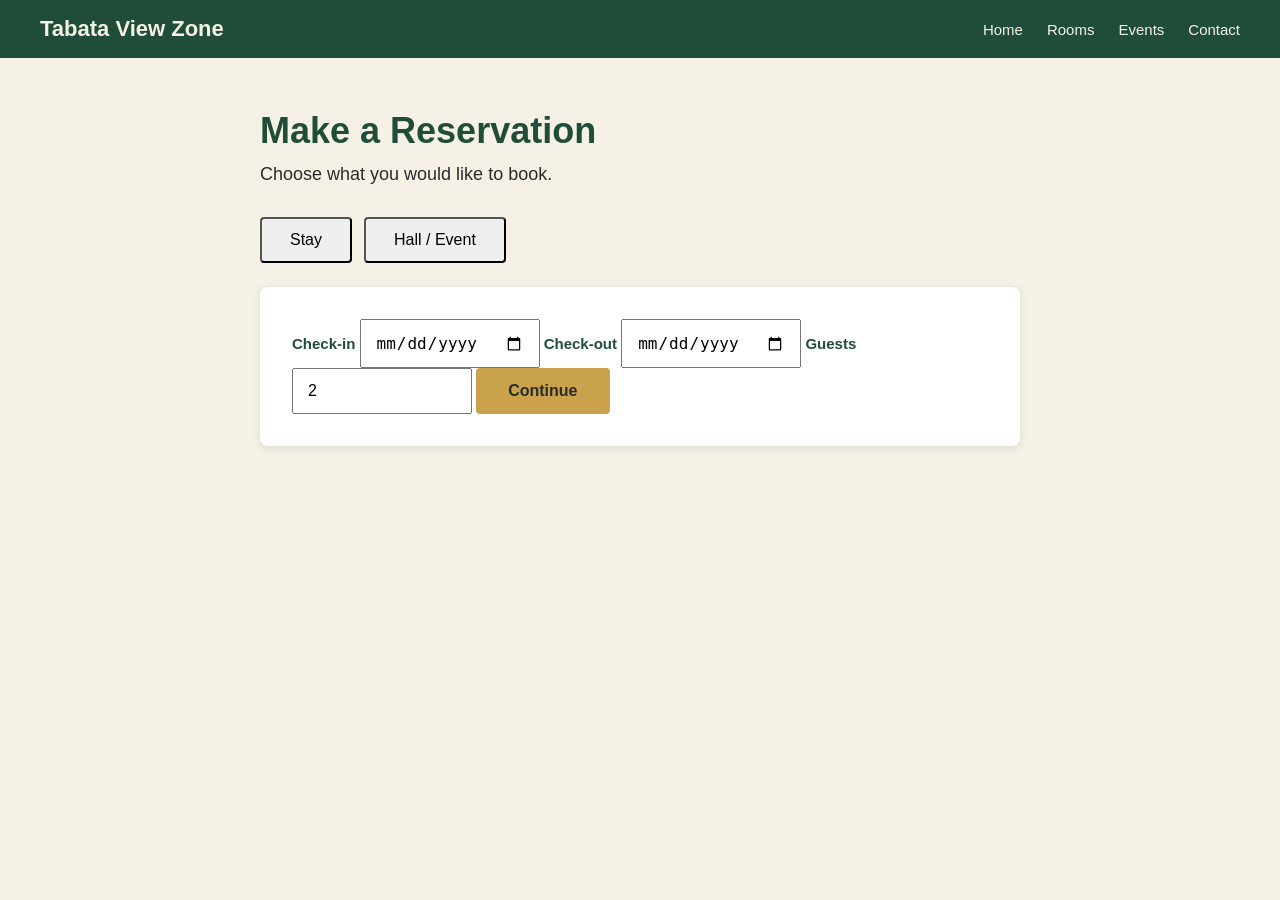
==== booking.html @ 6289f3cf "Improve booking page spacing" ====
<!DOCTYPE html>
<html lang="en">
<head>
  <meta charset="UTF-8">
  <meta name="viewport" content="width=device-width, initial-scale=1.0">
  <title>Book | Tabata View Zone Hotel</title>
  <link rel="icon" href="data:,">
  <link rel="stylesheet" href="css/style.css">
</head>
<body>

  <header class="navbar">
    <a href="index.html" class="logo">Tabata View Zone</a>

    <nav class="nav-links">
      <a href="index.html">Home</a>
      <a href="index.html#rooms">Rooms</a>
      <a href="index.html#events">Events</a>
      <a href="index.html#contact">Contact</a>
    </nav>
  </header>

  <main class="booking-page">
    <h1>Make a Reservation</h1>
    <p>Choose what you would like to book.</p>

    <div class="book-tabs">
      <button type="button" class="tab active" data-tab="stay">Stay</button>
      <button type="button" class="tab" data-tab="event">Hall / Event</button>
    </div>

    <form class="book-form" id="stay-form">
      <label>Check-in
        <input type="date" id="check-in">
      </label>
      <label>Check-out
        <input type="date" id="check-out">
      </label>
      <label>Guests
        <input type="number" id="guests" min="1" max="10" value="2">
      </label>
      <button type="submit" class="btn">Continue</button>
    </form>

    <form class="book-form hidden" id="event-form">
      <label>Event type
        <select id="event-type">
          <option value="conference">Conference</option>
          <option value="wedding">Wedding</option>
          <option value="meeting">Meeting</option>
          <option value="other">Other</option>
        </select>
      </label>
      <label>Date
        <input type="date" id="event-date">
      </label>
      <label>Guests
        <input type="number" id="event-guests" min="10" value="50">
      </label>
      <button type="submit" class="btn">Continue</button>
    </form>
  </main>

  <script src="js/booking.js"></script>
</body>
</html>
---- css/style.css ----
:root {
  --green: #1f4d3a;
  --cream: #f6f1e7;
  --gold: #c9a24b;
  --text: #2b2b2b;
}

* {
  margin: 0;
  padding: 0;
  box-sizing: border-box;
}

body {
  font-family: Arial, sans-serif;
  background: var(--cream);
  color: var(--text);
}

h1 {
  color: var(--green);
}

html {
  scroll-behavior: smooth;
  scroll-padding-top: 70px;
}

.navbar {
  position: fixed;
  top: 0;
  left: 0;
  width: 100%;
  display: flex;
  align-items: center;
  justify-content: space-between;
  padding: 16px 40px;
  background: var(--green);
  z-index: 100;
}

.logo {
  color: var(--cream);
  font-size: 22px;
  font-weight: bold;
  text-decoration: none;
}

.nav-links {
  display: flex;
  gap: 24px;
}

.nav-links a {
  color: var(--cream);
  text-decoration: none;
  font-size: 15px;
}

.nav-links a:hover {
  color: var(--gold);
}

.section {
  min-height: 100vh;
  padding: 60px 20px 80px;
  display: flex;
  flex-direction: column;
  justify-content: flex-start;
  border-top: 6px solid var(--green);
}

.section > * {
  width: 100%;
  max-width: 1100px;
  margin-left: auto;
  margin-right: auto;
}

.section h2 {
  color: var(--green);
  font-size: 32px;
  padding-bottom: 12px;
  margin-bottom: 24px;
  border-bottom: 3px solid var(--gold);
}

.hero {
  min-height: 100vh;
  background-color: var(--green);
  background-image:
    linear-gradient(rgba(0, 0, 0, 0.45), rgba(0, 0, 0, 0.45)),
    url("../images/hero.jpg");
  background-size: cover;
  background-position: center;
  display: flex;
  align-items: center;
  justify-content: center;
  text-align: center;
  padding: 0 20px;
}

.hero-content {
  max-width: 700px;
}

.hero h1 {
  color: var(--cream);
  font-size: 56px;
  margin-bottom: 16px;
}

.hero p {
  color: var(--cream);
  font-size: 20px;
  line-height: 1.5;
  margin-bottom: 28px;
}

.btn {
  display: inline-block;
  background: var(--gold);
  color: var(--text);
  padding: 14px 28px;
  border-radius: 4px;
  text-decoration: none;
  font-weight: bold;
  transition: background 0.2s;
}

.btn:hover {
  background: var(--cream);
}

.book-now {
  position: fixed;
  bottom: 0;
  left: 0;
  width: 100%;
  z-index: 200;
  display: block;
  padding: 18px;
  background: var(--gold);
  color: var(--text);
  font-size: 20px;
  font-weight: bold;
  text-align: center;
  text-decoration: none;
  transition: background 0.2s;
}

.book-now:hover {
  background: var(--green);
  color: var(--cream);
}

.booking-page {
  max-width: 800px;
  margin: 0 auto;
  padding: 110px 20px 60px;
}

.booking-page h1 {
  margin-bottom: 8px;
}

.booking-page > p {
  margin-bottom: 24px;
}

.booking-page .book-form {
  background: #ffffff;
  padding: 24px;
  border-radius: 8px;
  box-shadow: 0 2px 10px rgba(0, 0, 0, 0.1);
}

.booking-page .hidden {
  display: none;
}

.booking-page h1 {
  font-size: 36px;
  margin-bottom: 12px;
}

.booking-page > p {
  font-size: 18px;
  margin-bottom: 32px;
}

.book-tabs {
  display: flex;
  gap: 12px;
  margin-bottom: 24px;
}

.tab {
  padding: 12px 28px;
  font-size: 16px;
  border-radius: 4px;
}

.booking-page .book-form {
  padding: 32px;
  gap: 24px;
}

.book-form label {
  gap: 8px;
  font-size: 15px;
  font-weight: bold;
  color: var(--green);
}

.book-form input,
.book-form select {
  padding: 12px 14px;
  font-size: 16px;
  min-width: 180px;
}

.book-form .btn {
  padding: 14px 32px;
  border: none;
  font-size: 16px;
  cursor: pointer;
}
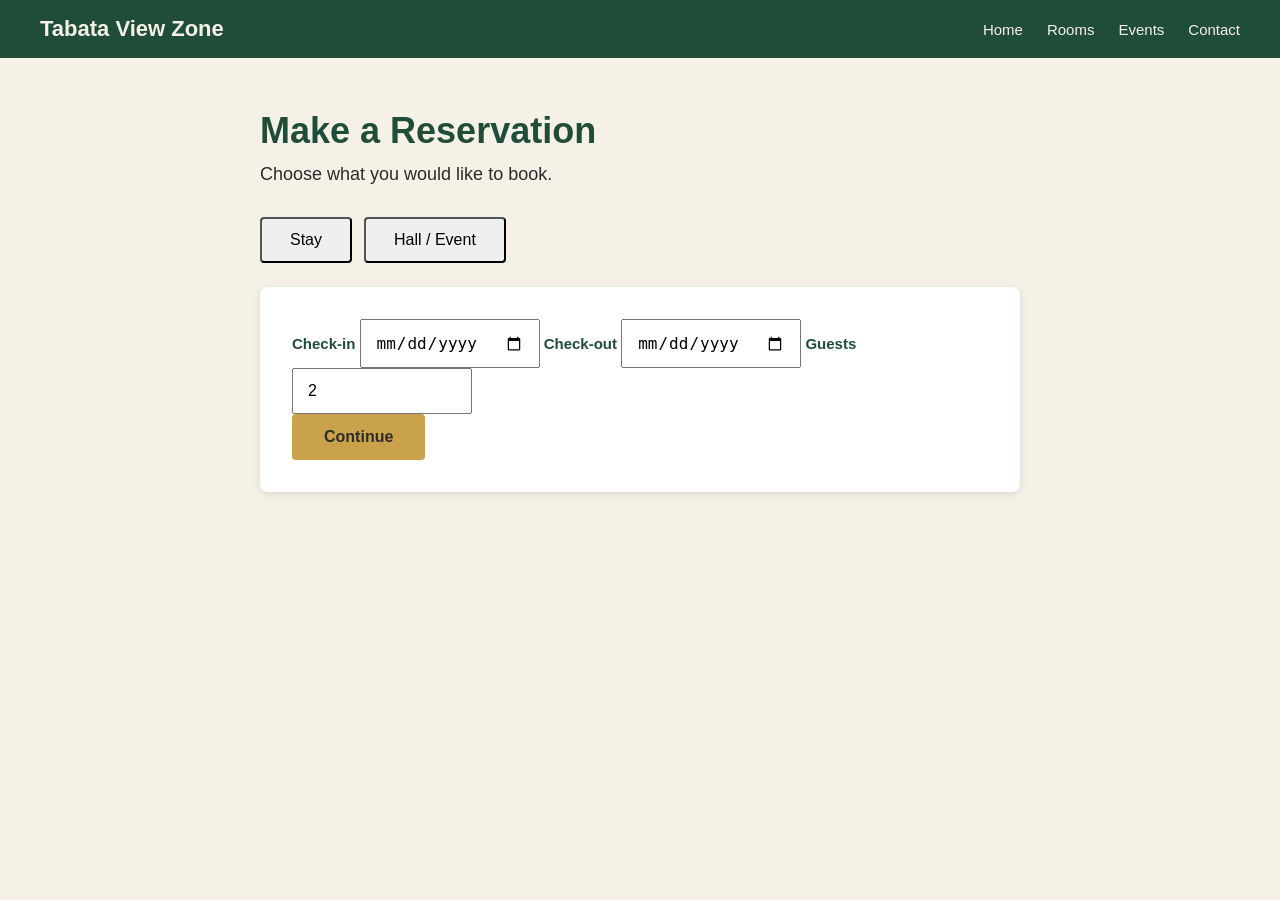
==== commit 40f8ef76: "validate bookings date" ====
--- a/booking.html
+++ b/booking.html
@@ -29,7 +29,7 @@
       <button type="button" class="tab" data-tab="event">Hall / Event</button>
     </div>
 
-    <form class="book-form" id="stay-form">
+      <form class="book-form" id="stay-form">
       <label>Check-in
         <input type="date" id="check-in">
       </label>
@@ -39,6 +39,7 @@
       <label>Guests
         <input type="number" id="guests" min="1" max="10" value="2">
       </label>
+      <p class="form-error" id="stay-error"></p>
       <button type="submit" class="btn">Continue</button>
     </form>
 
--- a/css/style.css
+++ b/css/style.css
@@ -225,4 +225,10 @@
   border: none;
   font-size: 16px;
   cursor: pointer;
+}
+
+.form-error {
+  width: 100%;
+  color: #b00020;
+  font-weight: bold;
 }
